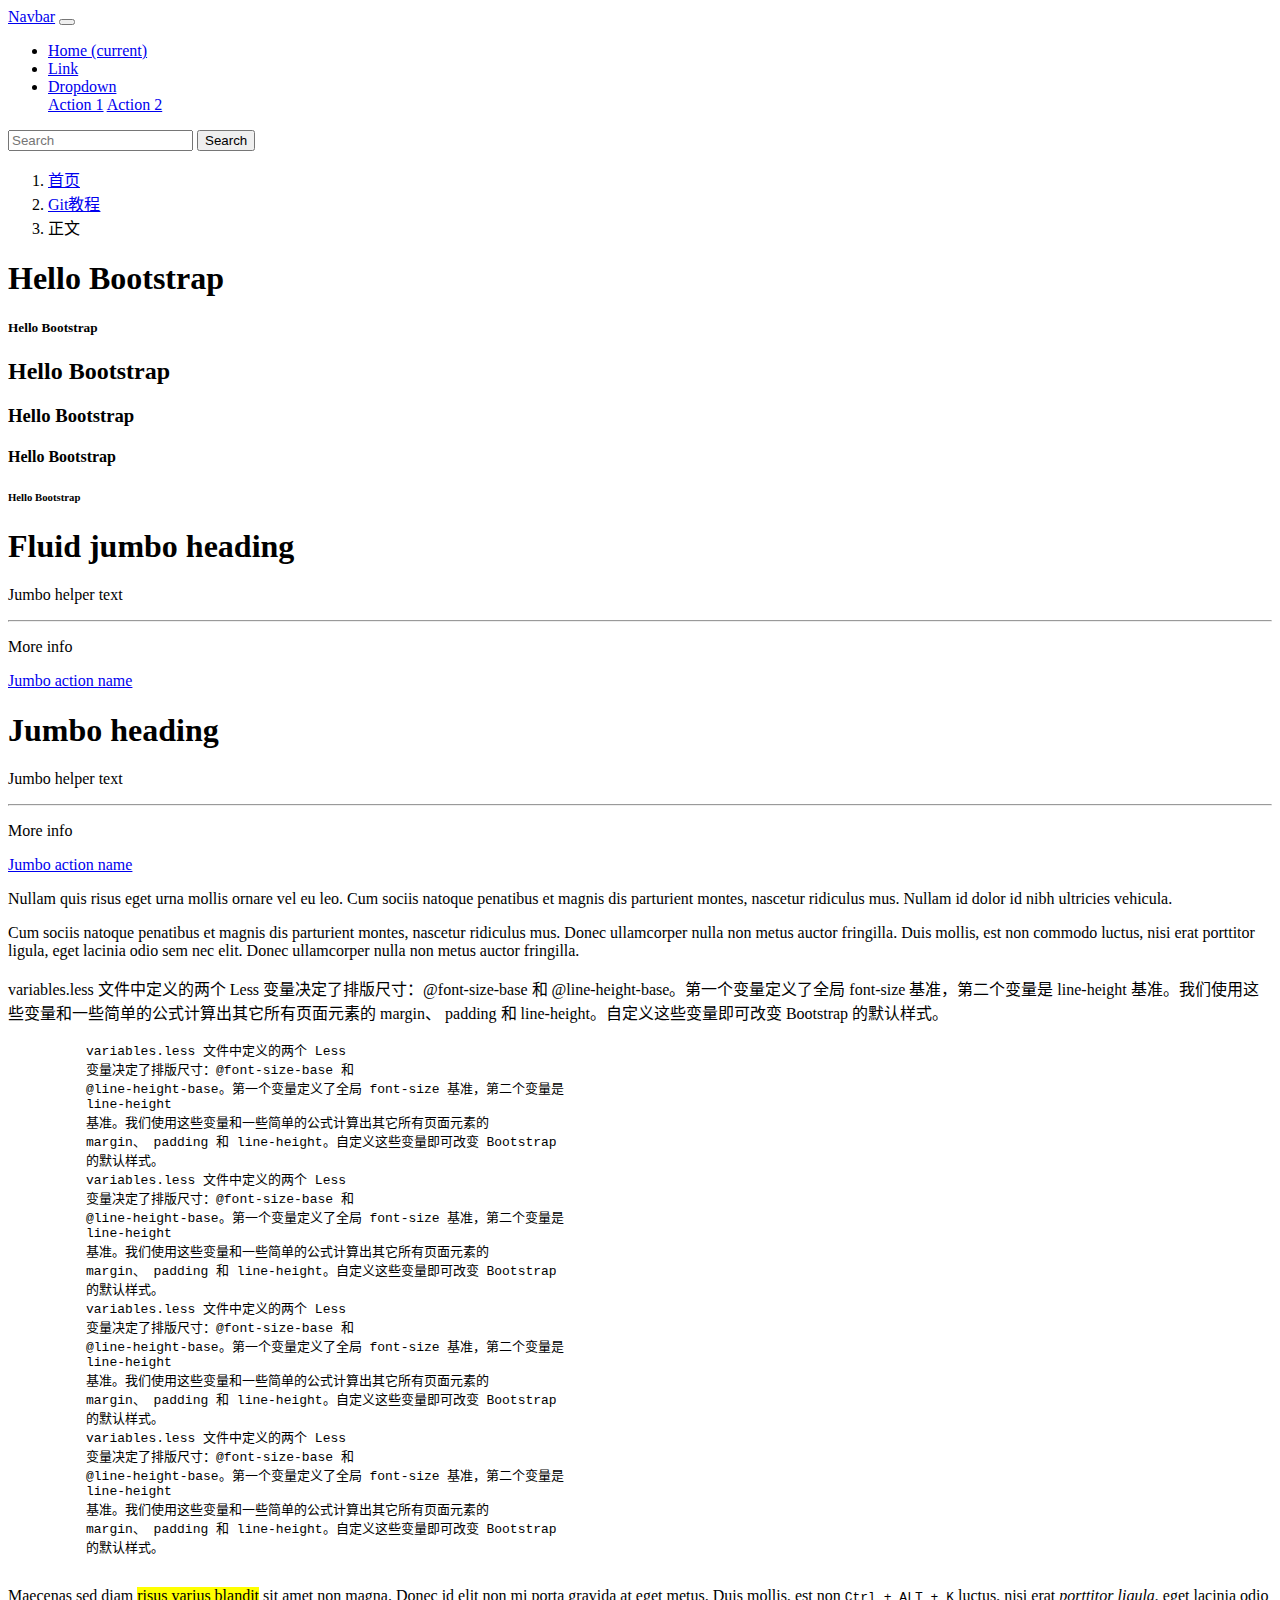
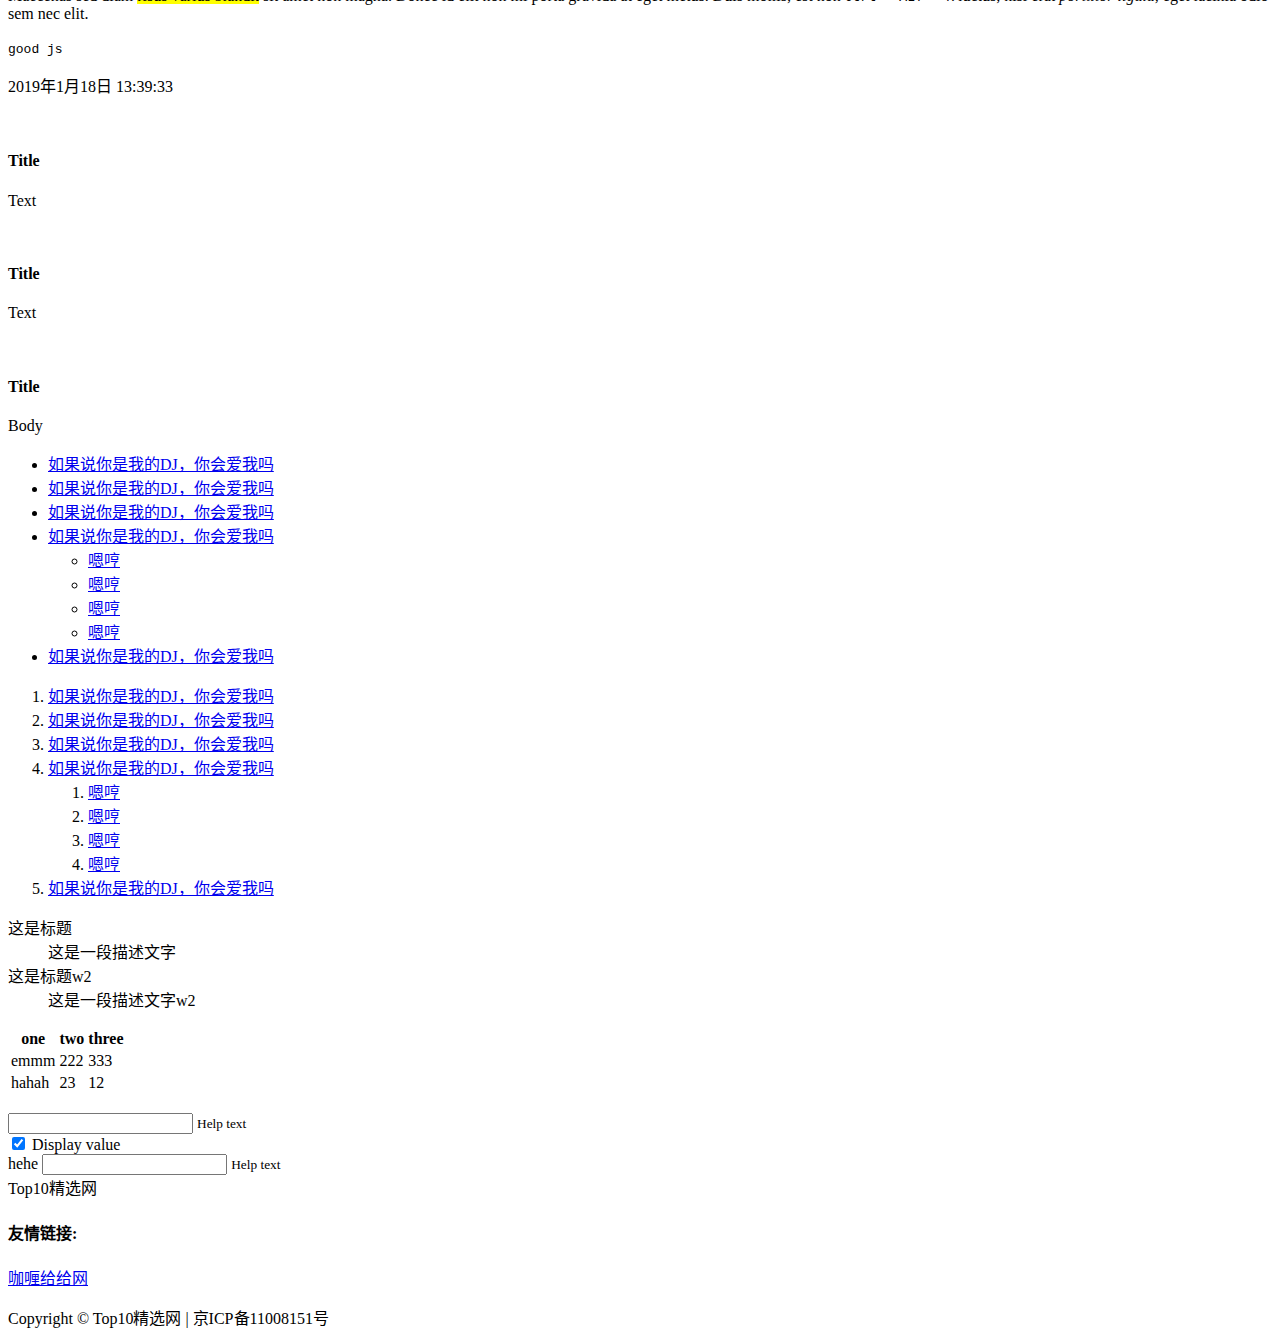
==== bootstrap/index.html @ 15d01e71 "demo" ====
<!DOCTYPE html>
<html lang="zh-CN">
  <head>
    <title>hello bootstrap</title>
    <!-- Required meta tags -->
    <meta charset="utf-8" />
    <meta
      name="viewport"
      content="width=device-width, initial-scale=1, shrink-to-fit=no"
    />

    <!-- Bootstrap CSS -->
    <link
      rel="stylesheet"
      href="https://stackpath.bootstrapcdn.com/bootstrap/4.1.3/css/bootstrap.min.css"
      integrity="sha384-MCw98/SFnGE8fJT3GXwEOngsV7Zt27NXFoaoApmYm81iuXoPkFOJwJ8ERdknLPMO"
      crossorigin="anonymous"
    />
  </head>
  <body>
    <div class="container">
      <nav class="navbar navbar-expand-sm navbar-dark bg-primary">
        <a class="navbar-brand" href="#">Navbar</a>
        <button
          class="navbar-toggler d-lg-none"
          type="button"
          data-toggle="collapse"
          data-target="#collapsibleNavId"
          aria-controls="collapsibleNavId"
          aria-expanded="false"
          aria-label="Toggle navigation"
        ></button>
        <div class="collapse navbar-collapse" id="collapsibleNavId">
          <ul class="navbar-nav mr-auto mt-2 mt-lg-0">
            <li class="nav-item active">
              <a class="nav-link" href="#"
                >Home <span class="sr-only">(current)</span></a
              >
            </li>
            <li class="nav-item"><a class="nav-link" href="#">Link</a></li>
            <li class="nav-item dropdown">
              <a
                class="nav-link dropdown-toggle"
                href="#"
                id="dropdownId"
                data-toggle="dropdown"
                aria-haspopup="true"
                aria-expanded="false"
                >Dropdown</a
              >
              <div class="dropdown-menu" aria-labelledby="dropdownId">
                <a class="dropdown-item" href="#">Action 1</a>
                <a class="dropdown-item" href="#">Action 2</a>
              </div>
            </li>
          </ul>
          <form class="form-inline my-2 my-lg-0">
            <input
              class="form-control mr-sm-2"
              type="text"
              placeholder="Search"
            />
            <button class="btn btn-outline-success my-2 my-sm-0" type="submit">
              Search
            </button>
          </form>
        </div>
      </nav>

      <ol class="breadcrumb">
        <li class="breadcrumb-item"><a href="#">首页</a></li>
        <li class="breadcrumb-item"><a href="#">Git教程</a></li>
        <li class="breadcrumb-item active">正文</li>
      </ol>

      <div class="container-fluid">
        <h1>Hello Bootstrap</h1>
        <h5>Hello Bootstrap</h5>
        <h2>Hello Bootstrap</h2>
        <h3>Hello Bootstrap</h3>
        <h4>Hello Bootstrap</h4>
        <h6>Hello Bootstrap</h6>
        <div class="jumbotron jumbotron-fluid">
          <div class="container">
            <h1 class="display-3">Fluid jumbo heading</h1>
            <p class="lead">Jumbo helper text</p>
            <hr class="my-2" />
            <p>More info</p>
            <p class="lead">
              <a
                class="btn btn-primary btn-lg"
                href="Jumbo action link"
                role="button"
                >Jumbo action name</a
              >
            </p>
          </div>
        </div>
        <div class="jumbotron">
          <h1 class="display-3">Jumbo heading</h1>
          <p class="lead">Jumbo helper text</p>
          <hr class="my-2" />
          <p>More info</p>
          <p class="lead">
            <a
              class="btn btn-primary btn-lg"
              href="Jumbo action link"
              role="button"
              >Jumbo action name</a
            >
          </p>
        </div>
        <p>
          Nullam quis risus eget urna mollis ornare vel eu leo. Cum sociis
          natoque penatibus et magnis dis parturient montes, nascetur ridiculus
          mus. Nullam id dolor id nibh ultricies vehicula.
        </p>
        <p class="lead">
          Cum sociis natoque penatibus et magnis dis parturient montes, nascetur
          ridiculus mus. Donec ullamcorper nulla non metus auctor fringilla.
          Duis mollis, est non commodo luctus, nisi erat porttitor ligula, eget
          lacinia odio sem nec elit. Donec ullamcorper nulla non metus auctor
          fringilla.
        </p>
        <p class="lead">
          variables.less 文件中定义的两个 Less
          变量决定了排版尺寸：@font-size-base 和
          @line-height-base。第一个变量定义了全局 font-size 基准，第二个变量是
          line-height
          基准。我们使用这些变量和一些简单的公式计算出其它所有页面元素的
          margin、 padding 和 line-height。自定义这些变量即可改变 Bootstrap
          的默认样式。
        </p>
        <pre class="pre-scrollable">
          variables.less 文件中定义的两个 Less
          变量决定了排版尺寸：@font-size-base 和
          @line-height-base。第一个变量定义了全局 font-size 基准，第二个变量是
          line-height
          基准。我们使用这些变量和一些简单的公式计算出其它所有页面元素的
          margin、 padding 和 line-height。自定义这些变量即可改变 Bootstrap
          的默认样式。
          variables.less 文件中定义的两个 Less
          变量决定了排版尺寸：@font-size-base 和
          @line-height-base。第一个变量定义了全局 font-size 基准，第二个变量是
          line-height
          基准。我们使用这些变量和一些简单的公式计算出其它所有页面元素的
          margin、 padding 和 line-height。自定义这些变量即可改变 Bootstrap
          的默认样式。
          variables.less 文件中定义的两个 Less
          变量决定了排版尺寸：@font-size-base 和
          @line-height-base。第一个变量定义了全局 font-size 基准，第二个变量是
          line-height
          基准。我们使用这些变量和一些简单的公式计算出其它所有页面元素的
          margin、 padding 和 line-height。自定义这些变量即可改变 Bootstrap
          的默认样式。
          variables.less 文件中定义的两个 Less
          变量决定了排版尺寸：@font-size-base 和
          @line-height-base。第一个变量定义了全局 font-size 基准，第二个变量是
          line-height
          基准。我们使用这些变量和一些简单的公式计算出其它所有页面元素的
          margin、 padding 和 line-height。自定义这些变量即可改变 Bootstrap
          的默认样式。
        </pre>
        <p>
          Maecenas sed diam <mark> risus varius blandit</mark> sit amet non
          magna. Donec id elit non mi porta gravida at eget metus. Duis mollis,
          est non <kbd>Ctrl + ALT + K</kbd> luctus, nisi erat
          <em>porttitor ligula</em>, eget lacinia odio sem nec elit.
        </p>
        <samp>good js</samp>
        <p class="text-right">2019年1月18日 13:39:33</p>
      </div>
      <div class="card-columns">
        <div class="card">
          <img class="card-img-top" src="holder.js/100x180/" alt="" />
          <div class="card-body">
            <h4 class="card-title">Title</h4>
            <p class="card-text">Text</p>
          </div>
        </div>
        <div class="card">
          <img class="card-img-top" src="holder.js/100x180/" alt="" />
          <div class="card-body">
            <h4 class="card-title">Title</h4>
            <p class="card-text">Text</p>
          </div>
        </div>
        <div class="card text-left">
          <img class="card-img-top" src="holder.js/100px180/" alt="" />
          <div class="card-body">
            <h4 class="card-title">Title</h4>
            <p class="card-text">Body</p>
          </div>
        </div>
      </div>
      <ul>
        <li><a href="#">如果说你是我的DJ，你会爱我吗</a></li>
        <li><a href="#">如果说你是我的DJ，你会爱我吗</a></li>
        <li><a href="#">如果说你是我的DJ，你会爱我吗</a></li>
        <li><a href="#">如果说你是我的DJ，你会爱我吗</a></li>
        <ul>
          <li><a href="#">嗯哼</a></li>
          <li><a href="#">嗯哼</a></li>
          <li><a href="#">嗯哼</a></li>
          <li><a href="#">嗯哼</a></li>
        </ul>
        <li><a href="#">如果说你是我的DJ，你会爱我吗</a></li>
      </ul>
      <ol class="">
        <li><a href="#">如果说你是我的DJ，你会爱我吗</a></li>
        <li><a href="#">如果说你是我的DJ，你会爱我吗</a></li>
        <li><a href="#">如果说你是我的DJ，你会爱我吗</a></li>
        <li><a href="#">如果说你是我的DJ，你会爱我吗</a></li>
        <ol>
          <li><a href="#">嗯哼</a></li>
          <li><a href="#">嗯哼</a></li>
          <li><a href="#">嗯哼</a></li>
          <li><a href="#">嗯哼</a></li>
        </ol>
        <li><a href="#">如果说你是我的DJ，你会爱我吗</a></li>
      </ol>

      <dl class="dl-horizontal">
        <dt>这是标题</dt>
        <dd>这是一段描述文字</dd>
        <dt>这是标题w2</dt>
        <dd>这是一段描述文字w2</dd>
      </dl>

      <table class="table table-striped table-hover table-inverse table-border">
        <thead class="thead-inverse">
          <tr>
            <th>one</th>
            <th>two</th>
            <th>three</th>
          </tr>
        </thead>
        <tbody>
          <tr>
            <td scope="row">emmm</td>
            <td>222</td>
            <td>333</td>
          </tr>
          <tr>
            <td scope="row">hahah</td>
            <td>23</td>
            <td>12</td>
          </tr>
        </tbody>
      </table>
      <img
        src="https://timgsa.baidu.com/timg?image&quality=80&size=b9999_10000&sec=1547801728466&di=fed538ca5854b777341f2d05cd079efd&imgtype=0&src=http%3A%2F%2Fscimg.jb51.net%2Fallimg%2F170109%2F106-1F109120J9646.jpg"
        class="img-thumbnail ${3|rounded-top,rounded-right,rounded-bottom,rounded-left,rounded-circle,|}"
        alt=""
      />
      <div class="form-group">
        <label for=""></label>
        <input
          type="text"
          name=""
          id=""
          class="form-control"
          placeholder=""
          aria-describedby="helpId"
        />
        <small id="helpId" class="text-muted">Help text</small>
      </div>
      <div class="form-check">
        <label class="form-check-label">
          <input
            type="checkbox"
            class="form-check-input"
            name=""
            id=""
            value="checkedValue"
            checked
          />
          Display value
        </label>
      </div>
      <div class="form-group">
        <label for="">hehe</label>
        <input
          type="text"
          name=""
          id=""
          class="form-control"
          placeholder=""
          aria-describedby="helpId"
        />
        <small id="helpId" class="text-muted">Help text</small>
      </div>
      <div class="card">
        <div class="card-header">Top10精选网</div>
        <div class="card-body">
          <h4 class="card-title">友情链接:</h4>
          <p class="card-text"><a href="#">咖喱给给网</a></p>
        </div>
        <div class="card-footer text-muted text-center">Copyright © Top10精选网 | 京ICP备11008151号</div>
      </div>
    </div>

    <!-- Optional JavaScript -->
    <!-- jQuery first, then Popper.js, then Bootstrap JS -->
    <script
      src="https://code.jquery.com/jquery-3.3.1.slim.min.js"
      integrity="sha384-q8i/X+965DzO0rT7abK41JStQIAqVgRVzpbzo5smXKp4YfRvH+8abtTE1Pi6jizo"
      crossorigin="anonymous"
    ></script>
    <script
      src="https://cdnjs.cloudflare.com/ajax/libs/popper.js/1.14.3/umd/popper.min.js"
      integrity="sha384-ZMP7rVo3mIykV+2+9J3UJ46jBk0WLaUAdn689aCwoqbBJiSnjAK/l8WvCWPIPm49"
      crossorigin="anonymous"
    ></script>
    <script
      src="https://stackpath.bootstrapcdn.com/bootstrap/4.1.3/js/bootstrap.min.js"
      integrity="sha384-ChfqqxuZUCnJSK3+MXmPNIyE6ZbWh2IMqE241rYiqJxyMiZ6OW/JmZQ5stwEULTy"
      crossorigin="anonymous"
    ></script>
  </body>
</html>
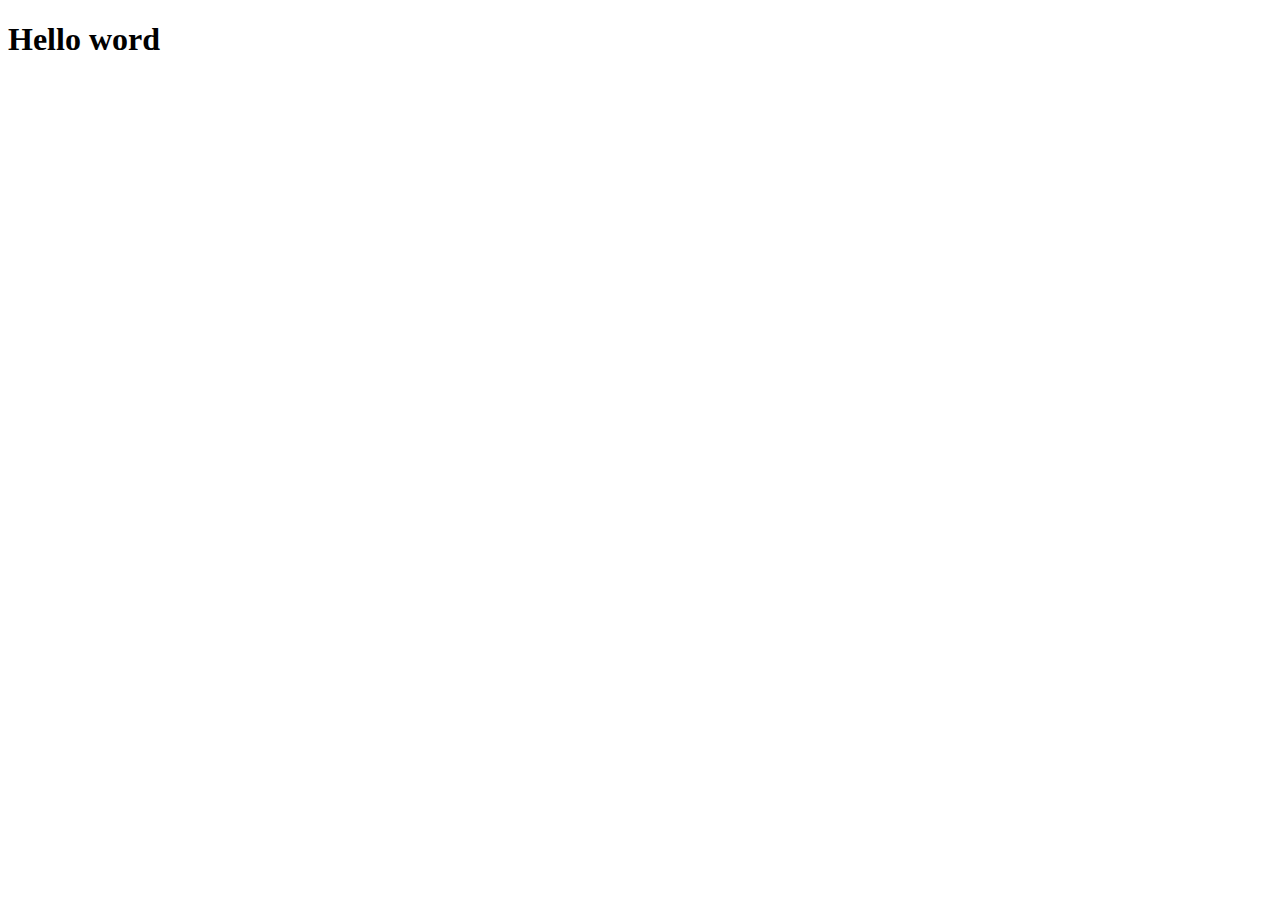
==== commit 3fca7688: "bootstrap demo" ====
--- a/bootstrap/index.html
+++ b/bootstrap/index.html
@@ -1,321 +1,20 @@
-<!DOCTYPE html>
-<html lang="zh-CN">
+<!doctype html>
+<html lang="zh-cn">
   <head>
     <title>hello bootstrap</title>
     <!-- Required meta tags -->
-    <meta charset="utf-8" />
-    <meta
-      name="viewport"
-      content="width=device-width, initial-scale=1, shrink-to-fit=no"
-    />
+    <meta charset="utf-8">
+    <meta name="viewport" content="width=device-width, initial-scale=1, shrink-to-fit=no">
 
     <!-- Bootstrap CSS -->
-    <link
-      rel="stylesheet"
-      href="https://stackpath.bootstrapcdn.com/bootstrap/4.1.3/css/bootstrap.min.css"
-      integrity="sha384-MCw98/SFnGE8fJT3GXwEOngsV7Zt27NXFoaoApmYm81iuXoPkFOJwJ8ERdknLPMO"
-      crossorigin="anonymous"
-    />
+    <link rel="stylesheet" href="https://stackpath.bootstrapcdn.com/bootstrap/4.1.3/css/bootstrap.min.css" integrity="sha384-MCw98/SFnGE8fJT3GXwEOngsV7Zt27NXFoaoApmYm81iuXoPkFOJwJ8ERdknLPMO" crossorigin="anonymous">
   </head>
   <body>
-    <div class="container">
-      <nav class="navbar navbar-expand-sm navbar-dark bg-primary">
-        <a class="navbar-brand" href="#">Navbar</a>
-        <button
-          class="navbar-toggler d-lg-none"
-          type="button"
-          data-toggle="collapse"
-          data-target="#collapsibleNavId"
-          aria-controls="collapsibleNavId"
-          aria-expanded="false"
-          aria-label="Toggle navigation"
-        ></button>
-        <div class="collapse navbar-collapse" id="collapsibleNavId">
-          <ul class="navbar-nav mr-auto mt-2 mt-lg-0">
-            <li class="nav-item active">
-              <a class="nav-link" href="#"
-                >Home <span class="sr-only">(current)</span></a
-              >
-            </li>
-            <li class="nav-item"><a class="nav-link" href="#">Link</a></li>
-            <li class="nav-item dropdown">
-              <a
-                class="nav-link dropdown-toggle"
-                href="#"
-                id="dropdownId"
-                data-toggle="dropdown"
-                aria-haspopup="true"
-                aria-expanded="false"
-                >Dropdown</a
-              >
-              <div class="dropdown-menu" aria-labelledby="dropdownId">
-                <a class="dropdown-item" href="#">Action 1</a>
-                <a class="dropdown-item" href="#">Action 2</a>
-              </div>
-            </li>
-          </ul>
-          <form class="form-inline my-2 my-lg-0">
-            <input
-              class="form-control mr-sm-2"
-              type="text"
-              placeholder="Search"
-            />
-            <button class="btn btn-outline-success my-2 my-sm-0" type="submit">
-              Search
-            </button>
-          </form>
-        </div>
-      </nav>
-
-      <ol class="breadcrumb">
-        <li class="breadcrumb-item"><a href="#">首页</a></li>
-        <li class="breadcrumb-item"><a href="#">Git教程</a></li>
-        <li class="breadcrumb-item active">正文</li>
-      </ol>
-
-      <div class="container-fluid">
-        <h1>Hello Bootstrap</h1>
-        <h5>Hello Bootstrap</h5>
-        <h2>Hello Bootstrap</h2>
-        <h3>Hello Bootstrap</h3>
-        <h4>Hello Bootstrap</h4>
-        <h6>Hello Bootstrap</h6>
-        <div class="jumbotron jumbotron-fluid">
-          <div class="container">
-            <h1 class="display-3">Fluid jumbo heading</h1>
-            <p class="lead">Jumbo helper text</p>
-            <hr class="my-2" />
-            <p>More info</p>
-            <p class="lead">
-              <a
-                class="btn btn-primary btn-lg"
-                href="Jumbo action link"
-                role="button"
-                >Jumbo action name</a
-              >
-            </p>
-          </div>
-        </div>
-        <div class="jumbotron">
-          <h1 class="display-3">Jumbo heading</h1>
-          <p class="lead">Jumbo helper text</p>
-          <hr class="my-2" />
-          <p>More info</p>
-          <p class="lead">
-            <a
-              class="btn btn-primary btn-lg"
-              href="Jumbo action link"
-              role="button"
-              >Jumbo action name</a
-            >
-          </p>
-        </div>
-        <p>
-          Nullam quis risus eget urna mollis ornare vel eu leo. Cum sociis
-          natoque penatibus et magnis dis parturient montes, nascetur ridiculus
-          mus. Nullam id dolor id nibh ultricies vehicula.
-        </p>
-        <p class="lead">
-          Cum sociis natoque penatibus et magnis dis parturient montes, nascetur
-          ridiculus mus. Donec ullamcorper nulla non metus auctor fringilla.
-          Duis mollis, est non commodo luctus, nisi erat porttitor ligula, eget
-          lacinia odio sem nec elit. Donec ullamcorper nulla non metus auctor
-          fringilla.
-        </p>
-        <p class="lead">
-          variables.less 文件中定义的两个 Less
-          变量决定了排版尺寸：@font-size-base 和
-          @line-height-base。第一个变量定义了全局 font-size 基准，第二个变量是
-          line-height
-          基准。我们使用这些变量和一些简单的公式计算出其它所有页面元素的
-          margin、 padding 和 line-height。自定义这些变量即可改变 Bootstrap
-          的默认样式。
-        </p>
-        <pre class="pre-scrollable">
-          variables.less 文件中定义的两个 Less
-          变量决定了排版尺寸：@font-size-base 和
-          @line-height-base。第一个变量定义了全局 font-size 基准，第二个变量是
-          line-height
-          基准。我们使用这些变量和一些简单的公式计算出其它所有页面元素的
-          margin、 padding 和 line-height。自定义这些变量即可改变 Bootstrap
-          的默认样式。
-          variables.less 文件中定义的两个 Less
-          变量决定了排版尺寸：@font-size-base 和
-          @line-height-base。第一个变量定义了全局 font-size 基准，第二个变量是
-          line-height
-          基准。我们使用这些变量和一些简单的公式计算出其它所有页面元素的
-          margin、 padding 和 line-height。自定义这些变量即可改变 Bootstrap
-          的默认样式。
-          variables.less 文件中定义的两个 Less
-          变量决定了排版尺寸：@font-size-base 和
-          @line-height-base。第一个变量定义了全局 font-size 基准，第二个变量是
-          line-height
-          基准。我们使用这些变量和一些简单的公式计算出其它所有页面元素的
-          margin、 padding 和 line-height。自定义这些变量即可改变 Bootstrap
-          的默认样式。
-          variables.less 文件中定义的两个 Less
-          变量决定了排版尺寸：@font-size-base 和
-          @line-height-base。第一个变量定义了全局 font-size 基准，第二个变量是
-          line-height
-          基准。我们使用这些变量和一些简单的公式计算出其它所有页面元素的
-          margin、 padding 和 line-height。自定义这些变量即可改变 Bootstrap
-          的默认样式。
-        </pre>
-        <p>
-          Maecenas sed diam <mark> risus varius blandit</mark> sit amet non
-          magna. Donec id elit non mi porta gravida at eget metus. Duis mollis,
-          est non <kbd>Ctrl + ALT + K</kbd> luctus, nisi erat
-          <em>porttitor ligula</em>, eget lacinia odio sem nec elit.
-        </p>
-        <samp>good js</samp>
-        <p class="text-right">2019年1月18日 13:39:33</p>
-      </div>
-      <div class="card-columns">
-        <div class="card">
-          <img class="card-img-top" src="holder.js/100x180/" alt="" />
-          <div class="card-body">
-            <h4 class="card-title">Title</h4>
-            <p class="card-text">Text</p>
-          </div>
-        </div>
-        <div class="card">
-          <img class="card-img-top" src="holder.js/100x180/" alt="" />
-          <div class="card-body">
-            <h4 class="card-title">Title</h4>
-            <p class="card-text">Text</p>
-          </div>
-        </div>
-        <div class="card text-left">
-          <img class="card-img-top" src="holder.js/100px180/" alt="" />
-          <div class="card-body">
-            <h4 class="card-title">Title</h4>
-            <p class="card-text">Body</p>
-          </div>
-        </div>
-      </div>
-      <ul>
-        <li><a href="#">如果说你是我的DJ，你会爱我吗</a></li>
-        <li><a href="#">如果说你是我的DJ，你会爱我吗</a></li>
-        <li><a href="#">如果说你是我的DJ，你会爱我吗</a></li>
-        <li><a href="#">如果说你是我的DJ，你会爱我吗</a></li>
-        <ul>
-          <li><a href="#">嗯哼</a></li>
-          <li><a href="#">嗯哼</a></li>
-          <li><a href="#">嗯哼</a></li>
-          <li><a href="#">嗯哼</a></li>
-        </ul>
-        <li><a href="#">如果说你是我的DJ，你会爱我吗</a></li>
-      </ul>
-      <ol class="">
-        <li><a href="#">如果说你是我的DJ，你会爱我吗</a></li>
-        <li><a href="#">如果说你是我的DJ，你会爱我吗</a></li>
-        <li><a href="#">如果说你是我的DJ，你会爱我吗</a></li>
-        <li><a href="#">如果说你是我的DJ，你会爱我吗</a></li>
-        <ol>
-          <li><a href="#">嗯哼</a></li>
-          <li><a href="#">嗯哼</a></li>
-          <li><a href="#">嗯哼</a></li>
-          <li><a href="#">嗯哼</a></li>
-        </ol>
-        <li><a href="#">如果说你是我的DJ，你会爱我吗</a></li>
-      </ol>
-
-      <dl class="dl-horizontal">
-        <dt>这是标题</dt>
-        <dd>这是一段描述文字</dd>
-        <dt>这是标题w2</dt>
-        <dd>这是一段描述文字w2</dd>
-      </dl>
-
-      <table class="table table-striped table-hover table-inverse table-border">
-        <thead class="thead-inverse">
-          <tr>
-            <th>one</th>
-            <th>two</th>
-            <th>three</th>
-          </tr>
-        </thead>
-        <tbody>
-          <tr>
-            <td scope="row">emmm</td>
-            <td>222</td>
-            <td>333</td>
-          </tr>
-          <tr>
-            <td scope="row">hahah</td>
-            <td>23</td>
-            <td>12</td>
-          </tr>
-        </tbody>
-      </table>
-      <img
-        src="https://timgsa.baidu.com/timg?image&quality=80&size=b9999_10000&sec=1547801728466&di=fed538ca5854b777341f2d05cd079efd&imgtype=0&src=http%3A%2F%2Fscimg.jb51.net%2Fallimg%2F170109%2F106-1F109120J9646.jpg"
-        class="img-thumbnail ${3|rounded-top,rounded-right,rounded-bottom,rounded-left,rounded-circle,|}"
-        alt=""
-      />
-      <div class="form-group">
-        <label for=""></label>
-        <input
-          type="text"
-          name=""
-          id=""
-          class="form-control"
-          placeholder=""
-          aria-describedby="helpId"
-        />
-        <small id="helpId" class="text-muted">Help text</small>
-      </div>
-      <div class="form-check">
-        <label class="form-check-label">
-          <input
-            type="checkbox"
-            class="form-check-input"
-            name=""
-            id=""
-            value="checkedValue"
-            checked
-          />
-          Display value
-        </label>
-      </div>
-      <div class="form-group">
-        <label for="">hehe</label>
-        <input
-          type="text"
-          name=""
-          id=""
-          class="form-control"
-          placeholder=""
-          aria-describedby="helpId"
-        />
-        <small id="helpId" class="text-muted">Help text</small>
-      </div>
-      <div class="card">
-        <div class="card-header">Top10精选网</div>
-        <div class="card-body">
-          <h4 class="card-title">友情链接:</h4>
-          <p class="card-text"><a href="#">咖喱给给网</a></p>
-        </div>
-        <div class="card-footer text-muted text-center">Copyright © Top10精选网 | 京ICP备11008151号</div>
-      </div>
-    </div>
-
+      <h1>Hello word</h1>
     <!-- Optional JavaScript -->
     <!-- jQuery first, then Popper.js, then Bootstrap JS -->
-    <script
-      src="https://code.jquery.com/jquery-3.3.1.slim.min.js"
-      integrity="sha384-q8i/X+965DzO0rT7abK41JStQIAqVgRVzpbzo5smXKp4YfRvH+8abtTE1Pi6jizo"
-      crossorigin="anonymous"
-    ></script>
-    <script
-      src="https://cdnjs.cloudflare.com/ajax/libs/popper.js/1.14.3/umd/popper.min.js"
-      integrity="sha384-ZMP7rVo3mIykV+2+9J3UJ46jBk0WLaUAdn689aCwoqbBJiSnjAK/l8WvCWPIPm49"
-      crossorigin="anonymous"
-    ></script>
-    <script
-      src="https://stackpath.bootstrapcdn.com/bootstrap/4.1.3/js/bootstrap.min.js"
-      integrity="sha384-ChfqqxuZUCnJSK3+MXmPNIyE6ZbWh2IMqE241rYiqJxyMiZ6OW/JmZQ5stwEULTy"
-      crossorigin="anonymous"
-    ></script>
+    <script src="https://code.jquery.com/jquery-3.3.1.slim.min.js" integrity="sha384-q8i/X+965DzO0rT7abK41JStQIAqVgRVzpbzo5smXKp4YfRvH+8abtTE1Pi6jizo" crossorigin="anonymous"></script>
+    <script src="https://cdnjs.cloudflare.com/ajax/libs/popper.js/1.14.3/umd/popper.min.js" integrity="sha384-ZMP7rVo3mIykV+2+9J3UJ46jBk0WLaUAdn689aCwoqbBJiSnjAK/l8WvCWPIPm49" crossorigin="anonymous"></script>
+    <script src="https://stackpath.bootstrapcdn.com/bootstrap/4.1.3/js/bootstrap.min.js" integrity="sha384-ChfqqxuZUCnJSK3+MXmPNIyE6ZbWh2IMqE241rYiqJxyMiZ6OW/JmZQ5stwEULTy" crossorigin="anonymous"></script>
   </body>
-</html>
+</html>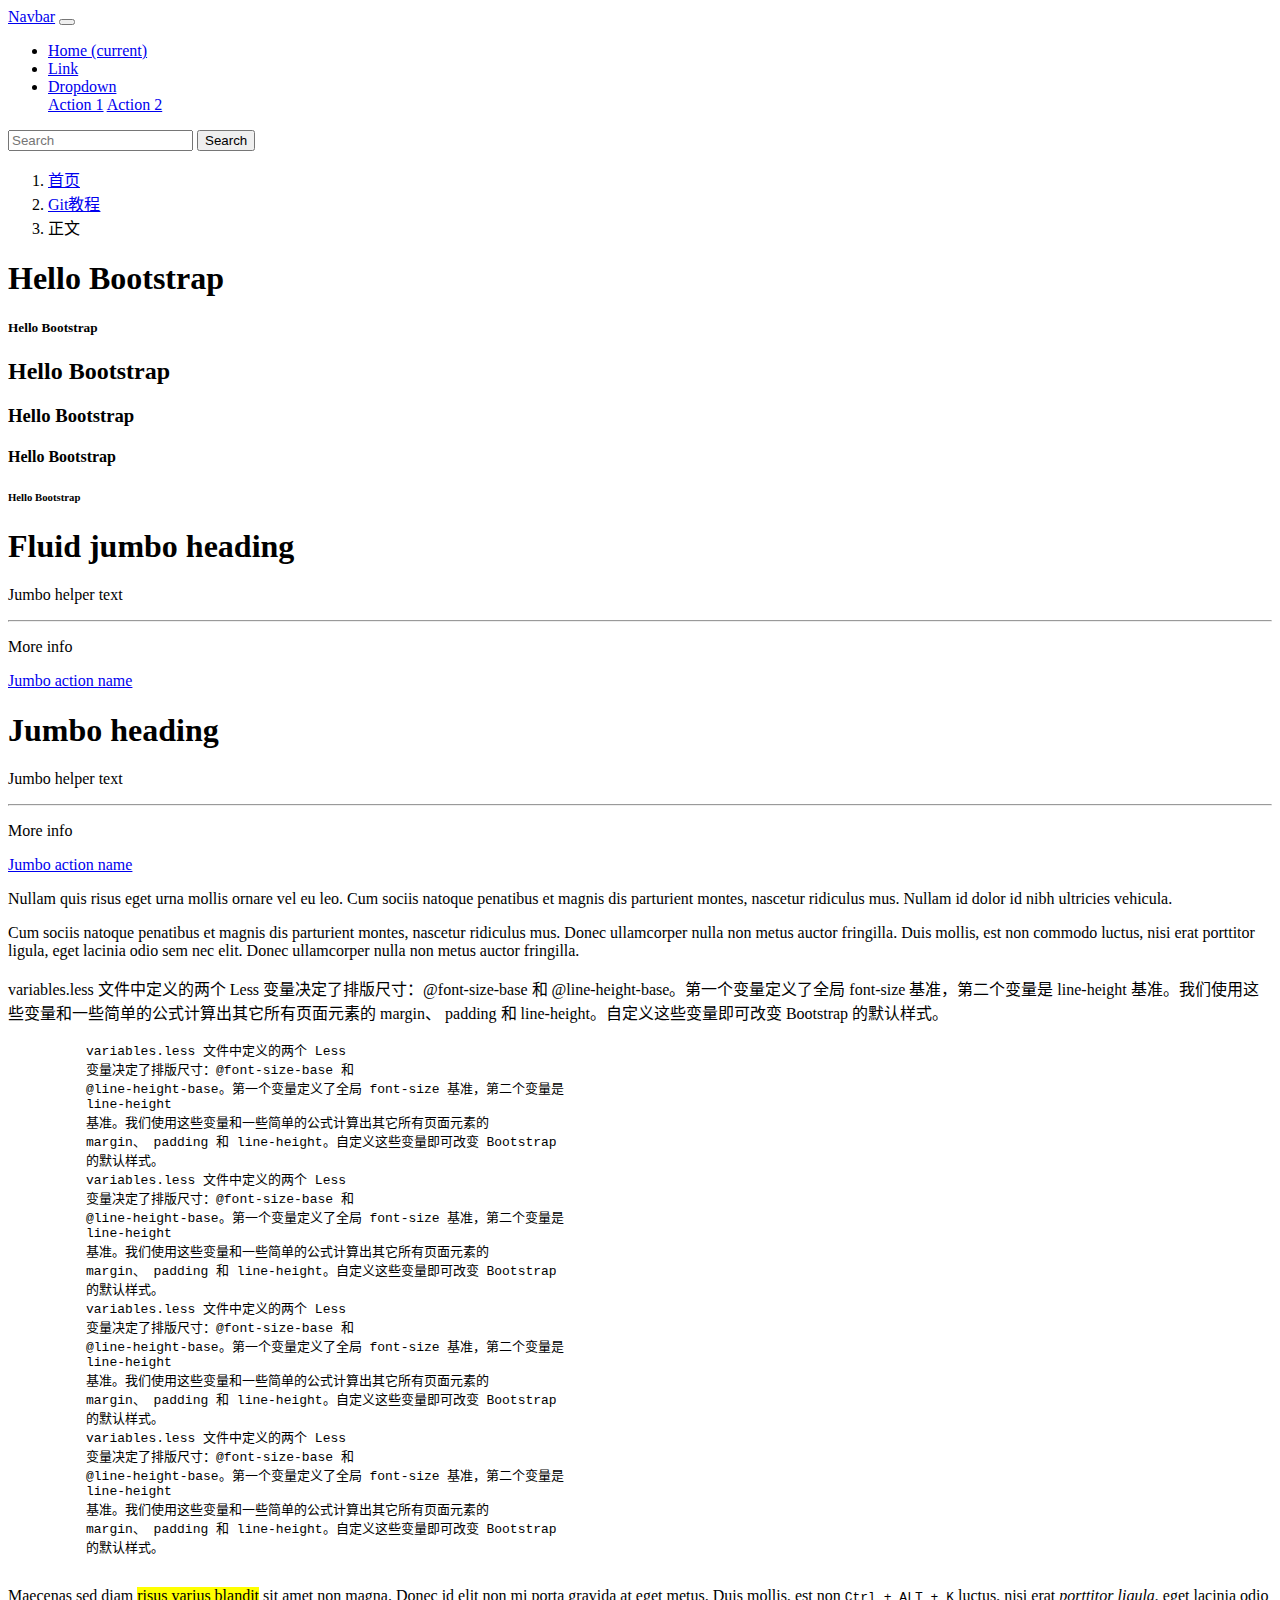
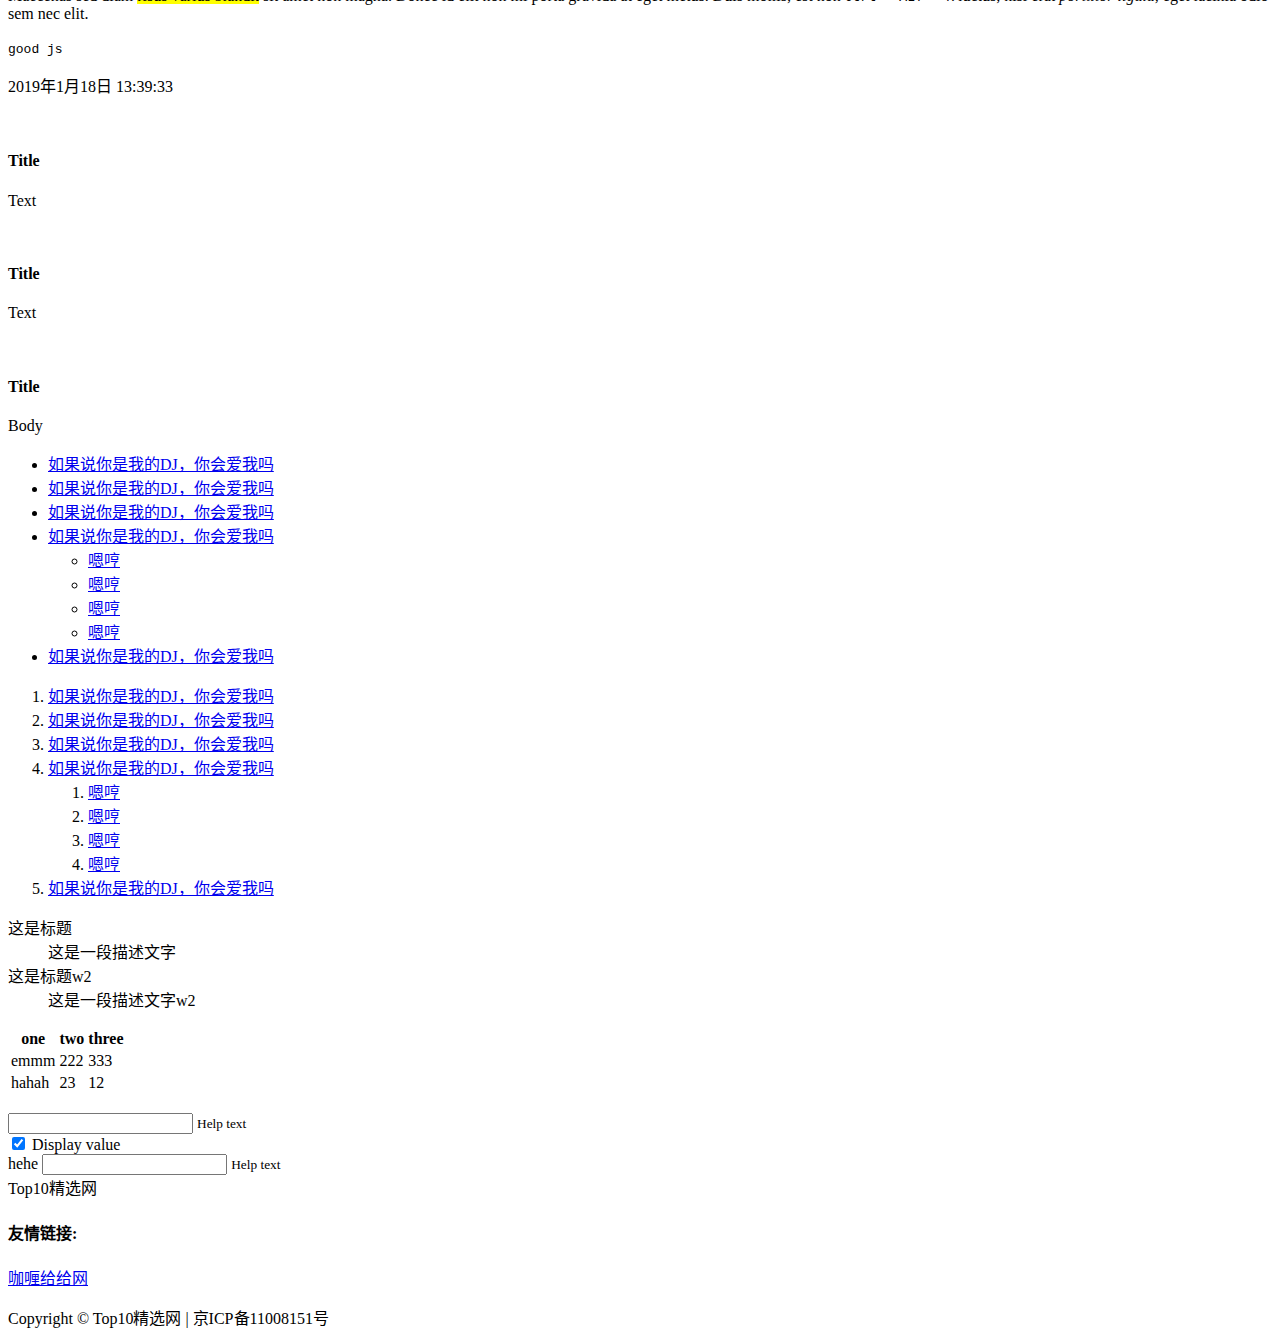
==== commit 899970e2: "修改抽屉菜单" ====
--- a/bootstrap/index.html
+++ b/bootstrap/index.html
@@ -1,20 +1,263 @@
-<!doctype html>
-<html lang="zh-cn">
-  <head>
+<!DOCTYPE html>
+<html lang="zh-CN">
+
+<head>
     <title>hello bootstrap</title>
     <!-- Required meta tags -->
-    <meta charset="utf-8">
-    <meta name="viewport" content="width=device-width, initial-scale=1, shrink-to-fit=no">
+    <meta charset="utf-8" />
+    <meta name="viewport" content="width=device-width, initial-scale=1, shrink-to-fit=no" />
 
     <!-- Bootstrap CSS -->
-    <link rel="stylesheet" href="https://stackpath.bootstrapcdn.com/bootstrap/4.1.3/css/bootstrap.min.css" integrity="sha384-MCw98/SFnGE8fJT3GXwEOngsV7Zt27NXFoaoApmYm81iuXoPkFOJwJ8ERdknLPMO" crossorigin="anonymous">
-  </head>
-  <body>
-      <h1>Hello word</h1>
-    <!-- Optional JavaScript -->
-    <!-- jQuery first, then Popper.js, then Bootstrap JS -->
-    <script src="https://code.jquery.com/jquery-3.3.1.slim.min.js" integrity="sha384-q8i/X+965DzO0rT7abK41JStQIAqVgRVzpbzo5smXKp4YfRvH+8abtTE1Pi6jizo" crossorigin="anonymous"></script>
-    <script src="https://cdnjs.cloudflare.com/ajax/libs/popper.js/1.14.3/umd/popper.min.js" integrity="sha384-ZMP7rVo3mIykV+2+9J3UJ46jBk0WLaUAdn689aCwoqbBJiSnjAK/l8WvCWPIPm49" crossorigin="anonymous"></script>
-    <script src="https://stackpath.bootstrapcdn.com/bootstrap/4.1.3/js/bootstrap.min.js" integrity="sha384-ChfqqxuZUCnJSK3+MXmPNIyE6ZbWh2IMqE241rYiqJxyMiZ6OW/JmZQ5stwEULTy" crossorigin="anonymous"></script>
-  </body>
+    <link rel="stylesheet" href="https://stackpath.bootstrapcdn.com/bootstrap/4.1.3/css/bootstrap.min.css" integrity="sha384-MCw98/SFnGE8fJT3GXwEOngsV7Zt27NXFoaoApmYm81iuXoPkFOJwJ8ERdknLPMO" crossorigin="anonymous" />
+</head>
+
+<body>
+    <div class="container">
+        <nav class="navbar navbar-expand-sm navbar-dark bg-primary">
+            <a class="navbar-brand" href="#">Navbar</a>
+            <button class="navbar-toggler d-lg-none" type="button" data-toggle="collapse" data-target="#collapsibleNavId" aria-controls="collapsibleNavId" aria-expanded="false" aria-label="Toggle navigation"></button>
+            <div class="collapse navbar-collapse" id="collapsibleNavId">
+                <ul class="navbar-nav mr-auto mt-2 mt-lg-0">
+                    <li class="nav-item active">
+                        <a class="nav-link" href="#">Home <span class="sr-only">(current)</span></a
+              >
+            </li>
+            <li class="nav-item"><a class="nav-link" href="#">Link</a></li>
+                    <li class="nav-item dropdown">
+                        <a class="nav-link dropdown-toggle" href="#" id="dropdownId" data-toggle="dropdown" aria-haspopup="true" aria-expanded="false">Dropdown</a
+              >
+              <div class="dropdown-menu" aria-labelledby="dropdownId">
+                <a class="dropdown-item" href="#">Action 1</a>
+                        <a class="dropdown-item" href="#">Action 2</a>
+            </div>
+            </li>
+            </ul>
+            <form class="form-inline my-2 my-lg-0">
+                <input class="form-control mr-sm-2" type="text" placeholder="Search" />
+                <button class="btn btn-outline-success my-2 my-sm-0" type="submit">
+              Search
+            </button>
+            </form>
+    </div>
+    </nav>
+
+    <ol class="breadcrumb">
+        <li class="breadcrumb-item"><a href="#">首页</a></li>
+        <li class="breadcrumb-item"><a href="#">Git教程</a></li>
+        <li class="breadcrumb-item active">正文</li>
+    </ol>
+
+    <div class="container-fluid">
+        <h1>Hello Bootstrap</h1>
+        <h5>Hello Bootstrap</h5>
+        <h2>Hello Bootstrap</h2>
+        <h3>Hello Bootstrap</h3>
+        <h4>Hello Bootstrap</h4>
+        <h6>Hello Bootstrap</h6>
+        <div class="jumbotron jumbotron-fluid">
+            <div class="container">
+                <h1 class="display-3">Fluid jumbo heading</h1>
+                <p class="lead">Jumbo helper text</p>
+                <hr class="my-2" />
+                <p>More info</p>
+                <p class="lead">
+                    <a class="btn btn-primary btn-lg" href="Jumbo action link" role="button">Jumbo action name</a
+              >
+            </p>
+          </div>
+        </div>
+        <div class="jumbotron">
+          <h1 class="display-3">Jumbo heading</h1>
+          <p class="lead">Jumbo helper text</p>
+          <hr class="my-2" />
+          <p>More info</p>
+          <p class="lead">
+            <a
+              class="btn btn-primary btn-lg"
+              href="Jumbo action link"
+              role="button"
+              >Jumbo action name</a
+            >
+          </p>
+        </div>
+        <p>
+          Nullam quis risus eget urna mollis ornare vel eu leo. Cum sociis
+          natoque penatibus et magnis dis parturient montes, nascetur ridiculus
+          mus. Nullam id dolor id nibh ultricies vehicula.
+        </p>
+        <p class="lead">
+          Cum sociis natoque penatibus et magnis dis parturient montes, nascetur
+          ridiculus mus. Donec ullamcorper nulla non metus auctor fringilla.
+          Duis mollis, est non commodo luctus, nisi erat porttitor ligula, eget
+          lacinia odio sem nec elit. Donec ullamcorper nulla non metus auctor
+          fringilla.
+        </p>
+        <p class="lead">
+          variables.less 文件中定义的两个 Less
+          变量决定了排版尺寸：@font-size-base 和
+          @line-height-base。第一个变量定义了全局 font-size 基准，第二个变量是
+          line-height
+          基准。我们使用这些变量和一些简单的公式计算出其它所有页面元素的
+          margin、 padding 和 line-height。自定义这些变量即可改变 Bootstrap
+          的默认样式。
+        </p>
+        <pre class="pre-scrollable">
+          variables.less 文件中定义的两个 Less
+          变量决定了排版尺寸：@font-size-base 和
+          @line-height-base。第一个变量定义了全局 font-size 基准，第二个变量是
+          line-height
+          基准。我们使用这些变量和一些简单的公式计算出其它所有页面元素的
+          margin、 padding 和 line-height。自定义这些变量即可改变 Bootstrap
+          的默认样式。
+          variables.less 文件中定义的两个 Less
+          变量决定了排版尺寸：@font-size-base 和
+          @line-height-base。第一个变量定义了全局 font-size 基准，第二个变量是
+          line-height
+          基准。我们使用这些变量和一些简单的公式计算出其它所有页面元素的
+          margin、 padding 和 line-height。自定义这些变量即可改变 Bootstrap
+          的默认样式。
+          variables.less 文件中定义的两个 Less
+          变量决定了排版尺寸：@font-size-base 和
+          @line-height-base。第一个变量定义了全局 font-size 基准，第二个变量是
+          line-height
+          基准。我们使用这些变量和一些简单的公式计算出其它所有页面元素的
+          margin、 padding 和 line-height。自定义这些变量即可改变 Bootstrap
+          的默认样式。
+          variables.less 文件中定义的两个 Less
+          变量决定了排版尺寸：@font-size-base 和
+          @line-height-base。第一个变量定义了全局 font-size 基准，第二个变量是
+          line-height
+          基准。我们使用这些变量和一些简单的公式计算出其它所有页面元素的
+          margin、 padding 和 line-height。自定义这些变量即可改变 Bootstrap
+          的默认样式。
+        </pre>
+        <p>
+          Maecenas sed diam <mark> risus varius blandit</mark> sit amet non
+          magna. Donec id elit non mi porta gravida at eget metus. Duis mollis,
+          est non <kbd>Ctrl + ALT + K</kbd> luctus, nisi erat
+          <em>porttitor ligula</em>, eget lacinia odio sem nec elit.
+        </p>
+        <samp>good js</samp>
+        <p class="text-right">2019年1月18日 13:39:33</p>
+      </div>
+      <div class="card-columns">
+        <div class="card">
+          <img class="card-img-top" src="holder.js/100x180/" alt="" />
+          <div class="card-body">
+            <h4 class="card-title">Title</h4>
+            <p class="card-text">Text</p>
+          </div>
+        </div>
+        <div class="card">
+          <img class="card-img-top" src="holder.js/100x180/" alt="" />
+          <div class="card-body">
+            <h4 class="card-title">Title</h4>
+            <p class="card-text">Text</p>
+          </div>
+        </div>
+        <div class="card text-left">
+          <img class="card-img-top" src="holder.js/100px180/" alt="" />
+          <div class="card-body">
+            <h4 class="card-title">Title</h4>
+            <p class="card-text">Body</p>
+          </div>
+        </div>
+      </div>
+      <ul>
+        <li><a href="#">如果说你是我的DJ，你会爱我吗</a></li>
+                    <li><a href="#">如果说你是我的DJ，你会爱我吗</a></li>
+                    <li><a href="#">如果说你是我的DJ，你会爱我吗</a></li>
+                    <li><a href="#">如果说你是我的DJ，你会爱我吗</a></li>
+                    <ul>
+                        <li><a href="#">嗯哼</a></li>
+                        <li><a href="#">嗯哼</a></li>
+                        <li><a href="#">嗯哼</a></li>
+                        <li><a href="#">嗯哼</a></li>
+                    </ul>
+                    <li><a href="#">如果说你是我的DJ，你会爱我吗</a></li>
+                    </ul>
+                    <ol class="">
+                        <li><a href="#">如果说你是我的DJ，你会爱我吗</a></li>
+                        <li><a href="#">如果说你是我的DJ，你会爱我吗</a></li>
+                        <li><a href="#">如果说你是我的DJ，你会爱我吗</a></li>
+                        <li><a href="#">如果说你是我的DJ，你会爱我吗</a></li>
+                        <ol>
+                            <li><a href="#">嗯哼</a></li>
+                            <li><a href="#">嗯哼</a></li>
+                            <li><a href="#">嗯哼</a></li>
+                            <li><a href="#">嗯哼</a></li>
+                        </ol>
+                        <li><a href="#">如果说你是我的DJ，你会爱我吗</a></li>
+                    </ol>
+
+                    <dl class="dl-horizontal">
+                        <dt>这是标题</dt>
+                        <dd>这是一段描述文字</dd>
+                        <dt>这是标题w2</dt>
+                        <dd>这是一段描述文字w2</dd>
+                    </dl>
+
+                    <table class="table table-striped table-hover table-inverse table-border">
+                        <thead class="thead-inverse">
+                            <tr>
+                                <th>one</th>
+                                <th>two</th>
+                                <th>three</th>
+                            </tr>
+                        </thead>
+                        <tbody>
+                            <tr>
+                                <td scope="row">emmm</td>
+                                <td>222</td>
+                                <td>333</td>
+                            </tr>
+                            <tr>
+                                <td scope="row">hahah</td>
+                                <td>23</td>
+                                <td>12</td>
+                            </tr>
+                        </tbody>
+                    </table>
+                    <img src="https://timgsa.baidu.com/timg?image&quality=80&size=b9999_10000&sec=1547801728466&di=fed538ca5854b777341f2d05cd079efd&imgtype=0&src=http%3A%2F%2Fscimg.jb51.net%2Fallimg%2F170109%2F106-1F109120J9646.jpg" class="img-thumbnail ${3|rounded-top,rounded-right,rounded-bottom,rounded-left,rounded-circle,|}"
+                        alt="" />
+                    <div class="form-group">
+                        <label for=""></label>
+                        <input type="text" name="" id="" class="form-control" placeholder="" aria-describedby="helpId" />
+                        <small id="helpId" class="text-muted">Help text</small>
+                    </div>
+                    <div class="form-check">
+                        <label class="form-check-label">
+          <input
+            type="checkbox"
+            class="form-check-input"
+            name=""
+            id=""
+            value="checkedValue"
+            checked
+          />
+          Display value
+        </label>
+                    </div>
+                    <div class="form-group">
+                        <label for="">hehe</label>
+                        <input type="text" name="" id="" class="form-control" placeholder="" aria-describedby="helpId" />
+                        <small id="helpId" class="text-muted">Help text</small>
+                    </div>
+                    <div class="card">
+                        <div class="card-header">Top10精选网</div>
+                        <div class="card-body">
+                            <h4 class="card-title">友情链接:</h4>
+                            <p class="card-text"><a href="#">咖喱给给网</a></p>
+                        </div>
+                        <div class="card-footer text-muted text-center">Copyright © Top10精选网 | 京ICP备11008151号</div>
+                    </div>
+            </div>
+
+            <!-- Optional JavaScript -->
+            <!-- jQuery first, then Popper.js, then Bootstrap JS -->
+            <script src="https://code.jquery.com/jquery-3.3.1.slim.min.js" integrity="sha384-q8i/X+965DzO0rT7abK41JStQIAqVgRVzpbzo5smXKp4YfRvH+8abtTE1Pi6jizo" crossorigin="anonymous"></script>
+            <script src="https://cdnjs.cloudflare.com/ajax/libs/popper.js/1.14.3/umd/popper.min.js" integrity="sha384-ZMP7rVo3mIykV+2+9J3UJ46jBk0WLaUAdn689aCwoqbBJiSnjAK/l8WvCWPIPm49" crossorigin="anonymous"></script>
+            <script src="https://stackpath.bootstrapcdn.com/bootstrap/4.1.3/js/bootstrap.min.js" integrity="sha384-ChfqqxuZUCnJSK3+MXmPNIyE6ZbWh2IMqE241rYiqJxyMiZ6OW/JmZQ5stwEULTy" crossorigin="anonymous"></script>
+</body>
+
 </html>